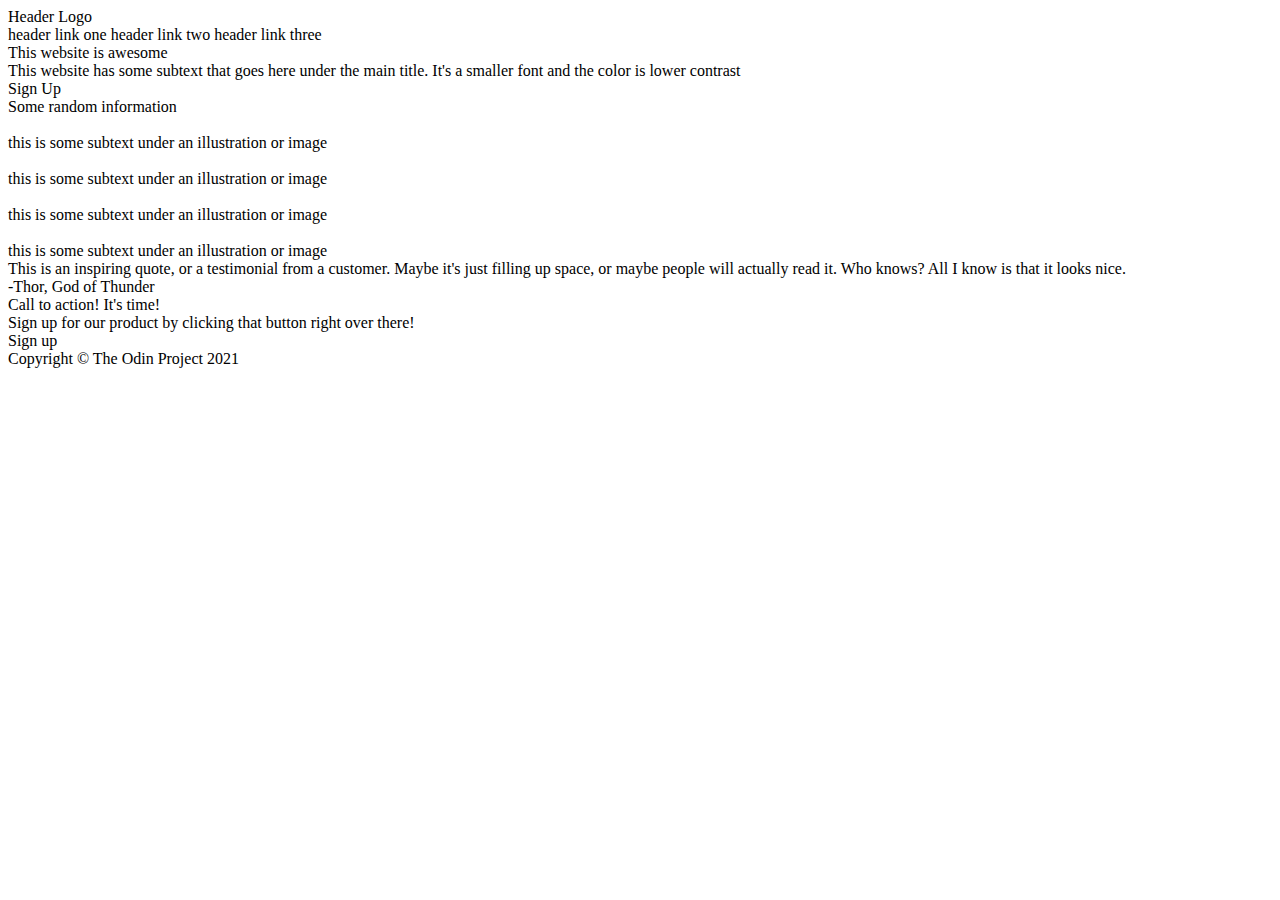
==== CSS-Foundations/landing-page-project/index.html @ c93eda7d "Complete basic HTML layout" ====
<!DOCTYPE html>
<html lang="en">
<head>
    <meta charset="UTF-8">
    <meta name="viewport" content="width=device-width, initial-scale=1.0">
    <title>First Full Project!</title>
    <link rel="stylesheet" href="style.css"/>
</head>
<body>
    <div>Header Logo</div>
    <a>header link one</a>
    <a>header link two</a>
    <a>header link three</a>
    <div>This website is awesome</div>
    <div>This website has some subtext that goes here under the main title. It's a smaller font and the color is lower contrast</div>
    <a>Sign Up</a>
    <img href="">
    <div>Some random information</div>
    <img href="">
    <div>this is some subtext under an illustration or image</div>
    <img href="">
    <div>this is some subtext under an illustration or image</div>
    <img href="">
    <div>this is some subtext under an illustration or image</div>
    <img href="">
    <div>this is some subtext under an illustration or image</div>
    <div>This is an inspiring quote, or a testimonial from a customer. Maybe it's just filling up space, or maybe people will actually read it. Who knows? All I know is that it looks nice.</div>
    <div>-Thor, God of Thunder</div>
    <div>Call to action! It's time!</div>
    <div>Sign up for our product by clicking that button right over there!</div>
    <a>Sign up</a>
    <div>Copyright © The Odin Project 2021</div>
</body>
</html>
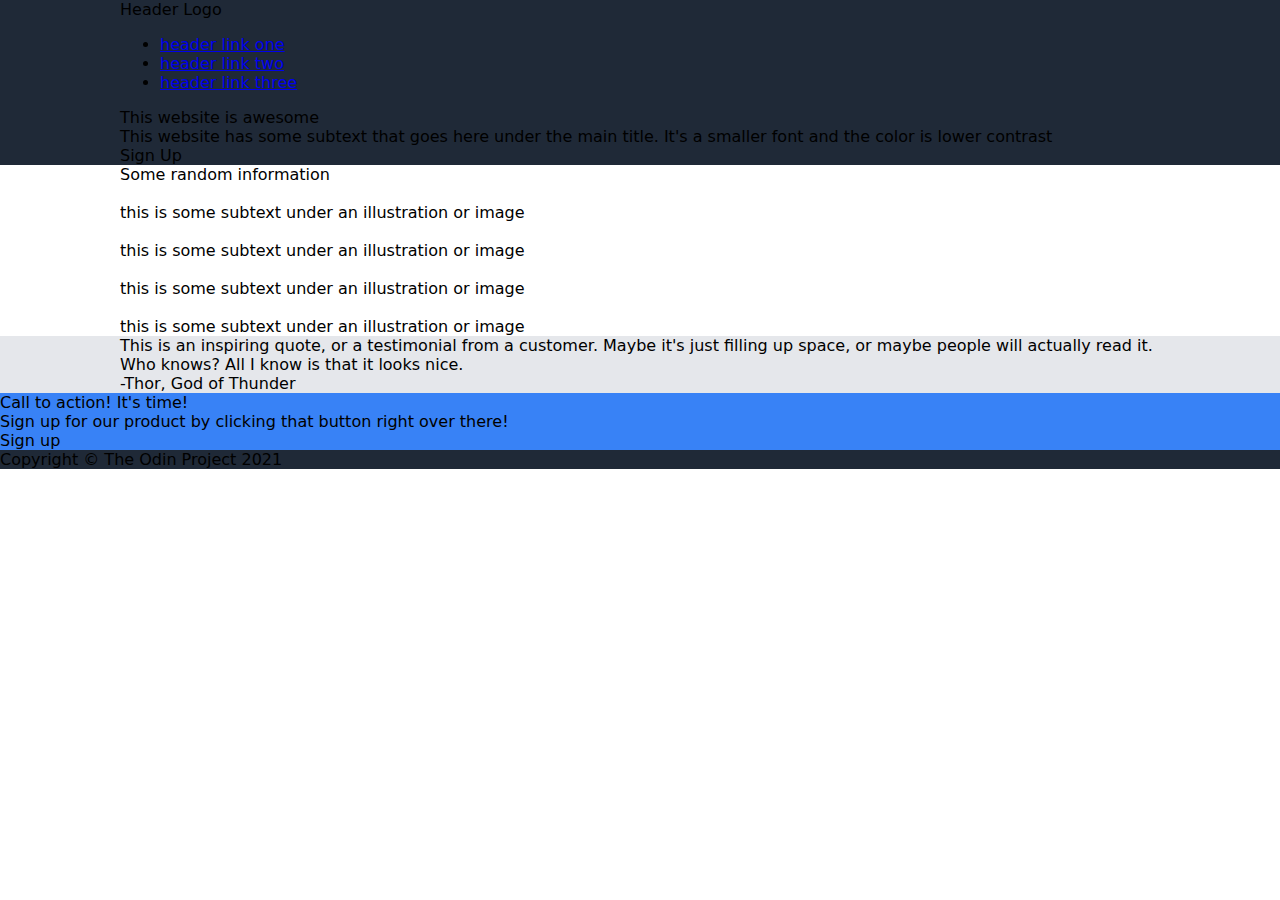
==== commit 946df395: "Added section divs, classes and background styling" ====
--- a/CSS-Foundations/landing-page-project/index.html
+++ b/CSS-Foundations/landing-page-project/index.html
@@ -7,28 +7,40 @@
     <link rel="stylesheet" href="style.css"/>
 </head>
 <body>
-    <div>Header Logo</div>
-    <a>header link one</a>
-    <a>header link two</a>
-    <a>header link three</a>
-    <div>This website is awesome</div>
-    <div>This website has some subtext that goes here under the main title. It's a smaller font and the color is lower contrast</div>
-    <a>Sign Up</a>
-    <img href="">
-    <div>Some random information</div>
-    <img href="">
-    <div>this is some subtext under an illustration or image</div>
-    <img href="">
-    <div>this is some subtext under an illustration or image</div>
-    <img href="">
-    <div>this is some subtext under an illustration or image</div>
-    <img href="">
-    <div>this is some subtext under an illustration or image</div>
-    <div>This is an inspiring quote, or a testimonial from a customer. Maybe it's just filling up space, or maybe people will actually read it. Who knows? All I know is that it looks nice.</div>
-    <div>-Thor, God of Thunder</div>
-    <div>Call to action! It's time!</div>
-    <div>Sign up for our product by clicking that button right over there!</div>
-    <a>Sign up</a>
-    <div>Copyright © The Odin Project 2021</div>
+    <div class="header">
+        <div class="logo">Header Logo</div>
+        <ul>
+            <li><a href="#">header link one</a></li>
+            <li><a href="#">header link two</a></li>
+            <li><a href="#">header link three</a></li>
+        </ul>
+    </div>
+    <div class="first">
+        <div>This website is awesome</div>
+        <div>This website has some subtext that goes here under the main title. It's a smaller font and the color is lower contrast</div>
+        <a>Sign Up</a>
+        <img href="#">
+    </div>
+    <div class="second">
+        <div>Some random information</div>
+        <img href="#">
+        <div>this is some subtext under an illustration or image</div>
+        <img href="#">
+        <div>this is some subtext under an illustration or image</div>
+        <img href="#">
+        <div>this is some subtext under an illustration or image</div>
+        <img href="#">
+        <div>this is some subtext under an illustration or image</div>
+    </div>
+        <div class="third">
+        <div>This is an inspiring quote, or a testimonial from a customer. Maybe it's just filling up space, or maybe people will actually read it. Who knows? All I know is that it looks nice.</div>
+        <div>-Thor, God of Thunder</div>
+    </div>
+    <div class="fourth">
+        <div>Call to action! It's time!</div>
+        <div>Sign up for our product by clicking that button right over there!</div>
+        <a>Sign up</a>
+    </div>
+    <div class="footer">Copyright © The Odin Project 2021</div>
 </body>
 </html>--- a/CSS-Foundations/landing-page-project/style.css
+++ b/CSS-Foundations/landing-page-project/style.css
@@ -0,0 +1,35 @@
+body {
+    font-family: system-ui, -apple-system, BlinkMacSystemFont, 'Segoe UI', Roboto, Oxygen, Ubuntu, Cantarell, 'Open Sans', 'Helvetica Neue', sans-serif;
+    min-height: 100vh;
+    margin: 0;
+    display: flex;
+    flex-direction: column;
+}
+
+.header {
+    background-color: #1F2937;
+    padding: 0 120px;
+}
+
+.first {
+    background-color: #1F2937;
+    padding: 0 120px;
+}
+
+.second {
+    padding: 0 120px;
+}
+
+.third {
+    background-color: #E5E7EB;
+    padding: 0 120px;
+}
+
+.fourth {
+    background-color: #3882F6;
+
+}
+
+.footer {
+    background-color: #1F2937;
+}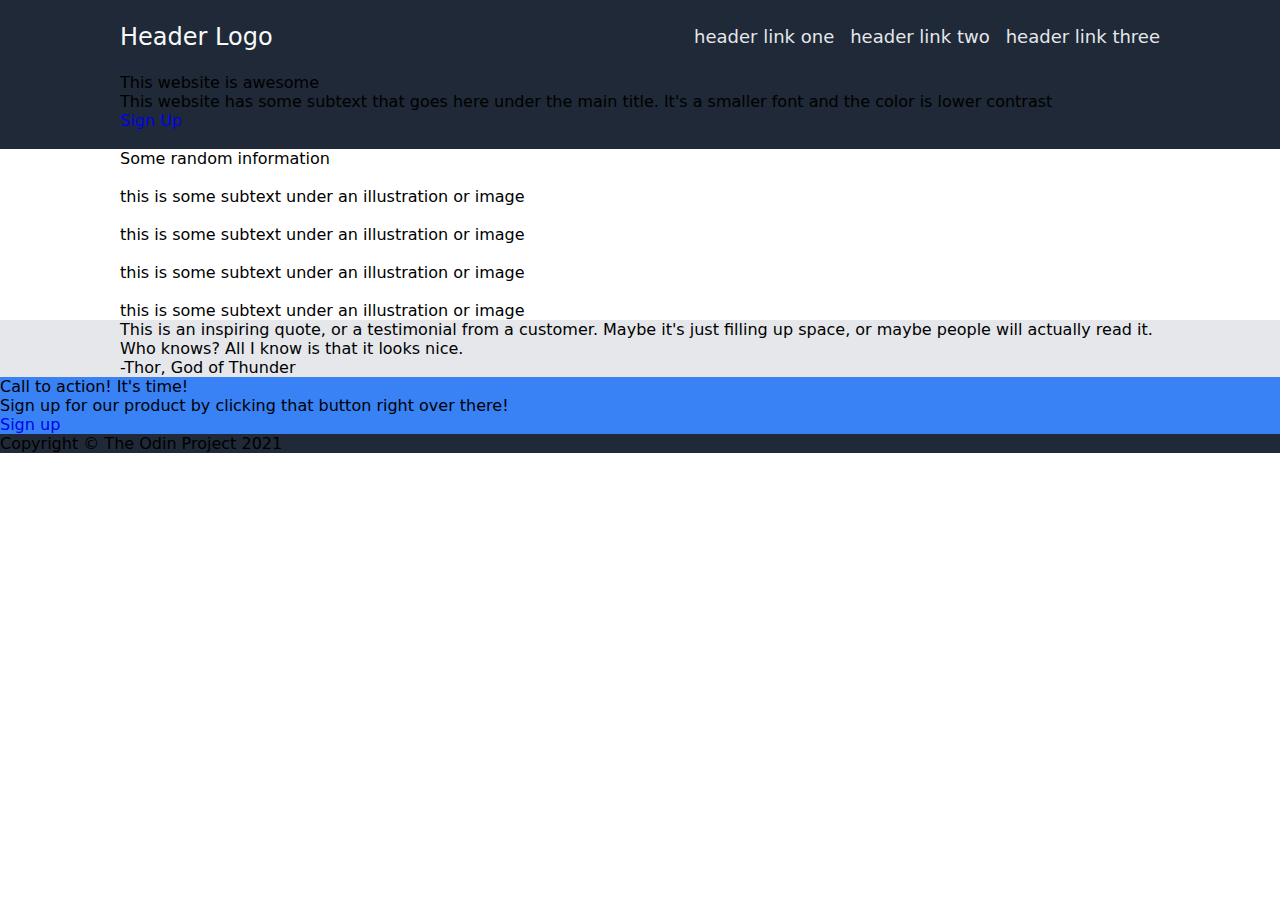
==== commit 47cee1bd: "Header complete" ====
--- a/CSS-Foundations/landing-page-project/index.html
+++ b/CSS-Foundations/landing-page-project/index.html
@@ -16,9 +16,11 @@
         </ul>
     </div>
     <div class="first">
-        <div>This website is awesome</div>
-        <div>This website has some subtext that goes here under the main title. It's a smaller font and the color is lower contrast</div>
-        <a>Sign Up</a>
+        <div class="content">
+            <div>This website is awesome</div>
+            <div>This website has some subtext that goes here under the main title. It's a smaller font and the color is lower contrast</div>
+            <a href="#">Sign Up</a>
+        </div>
         <img href="#">
     </div>
     <div class="second">
@@ -39,7 +41,7 @@
     <div class="fourth">
         <div>Call to action! It's time!</div>
         <div>Sign up for our product by clicking that button right over there!</div>
-        <a>Sign up</a>
+        <a href="#">Sign up</a>
     </div>
     <div class="footer">Copyright © The Odin Project 2021</div>
 </body>
--- a/CSS-Foundations/landing-page-project/style.css
+++ b/CSS-Foundations/landing-page-project/style.css
@@ -6,9 +6,32 @@
     flex-direction: column;
 }
 
+a {
+    text-decoration: none;
+}
+
 .header {
     background-color: #1F2937;
-    padding: 0 120px;
+    padding: 10px 120px;
+    display: flex;
+    justify-content: space-between;
+    align-items: center;
+}
+
+.logo {
+    font-size: 24px;
+    color: #F9FAF8;
+}
+
+ul {
+    list-style-type: none;
+    display: flex;
+    gap: 16px;
+}
+
+ul a {
+    font-size: 18px;
+    color: #E5E7EB;
 }
 
 .first {
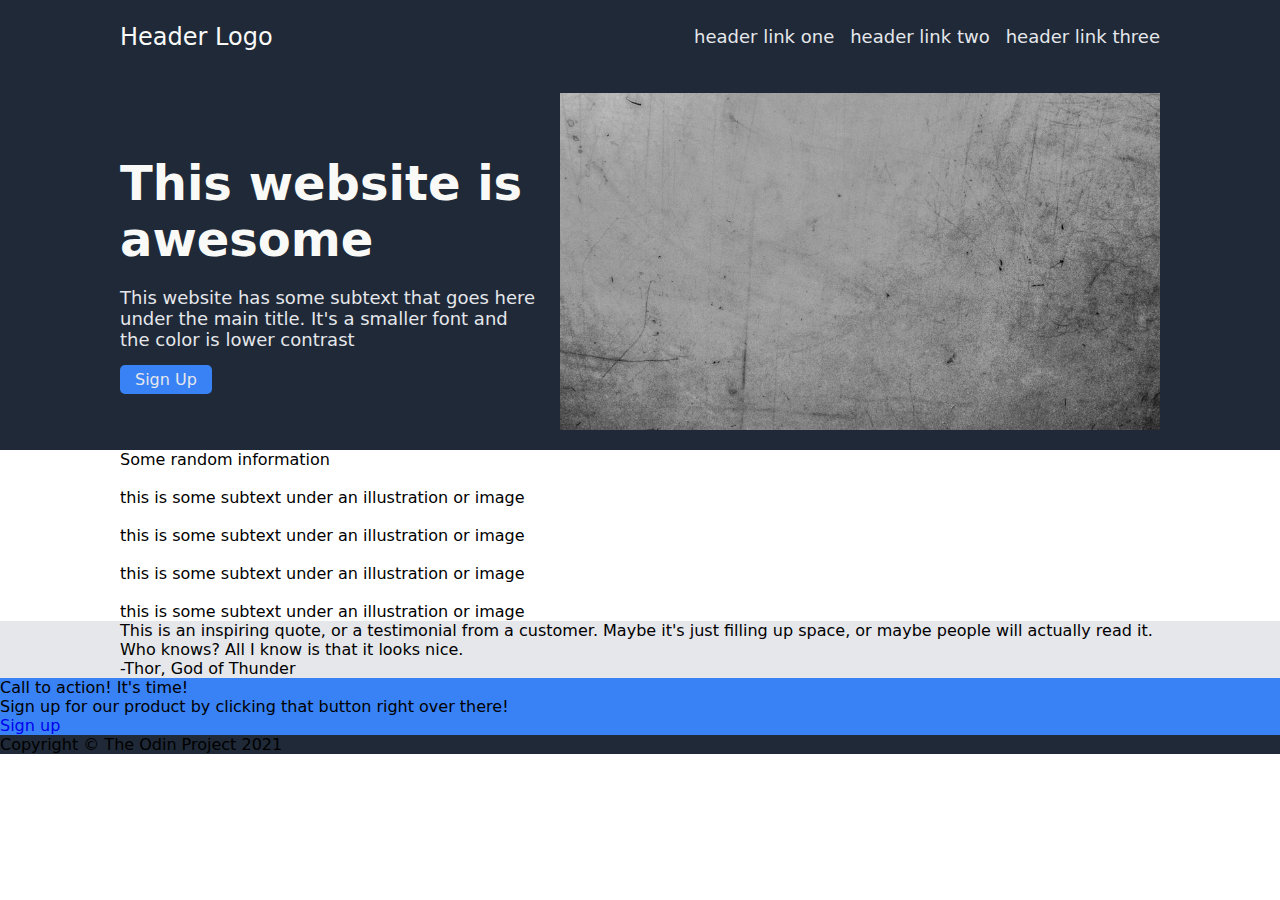
==== commit 87f213e5: "Add image and styling to section one" ====
--- a/CSS-Foundations/landing-page-project/index.html
+++ b/CSS-Foundations/landing-page-project/index.html
@@ -17,11 +17,11 @@
     </div>
     <div class="first">
         <div class="content">
-            <div>This website is awesome</div>
-            <div>This website has some subtext that goes here under the main title. It's a smaller font and the color is lower contrast</div>
+            <div class="hero">This website is awesome</div>
+            <div class="hero_text">This website has some subtext that goes here under the main title. It's a smaller font and the color is lower contrast</div>
             <a href="#">Sign Up</a>
         </div>
-        <img href="#">
+        <img src="grey.jpg" alt="Plain Grey Picture for a Test">
     </div>
     <div class="second">
         <div>Some random information</div>
--- a/CSS-Foundations/landing-page-project/style.css
+++ b/CSS-Foundations/landing-page-project/style.css
@@ -37,6 +37,40 @@
 .first {
     background-color: #1F2937;
     padding: 0 120px;
+    display: flex;
+    justify-content: space-between;
+    align-items: center;
+}
+
+.first .content {
+    flex: 4;
+}
+
+.hero {
+    font-size: 48px;
+    font-weight: bolder;
+    color: #F9FAF8;
+    margin: 20px 0; 
+}
+
+.hero_text {
+    font-size: 18px;
+    color: #E5E7EB;
+    margin: 20px 0;
+}
+
+.first .content a {
+    background-color: #3882F6;
+    color: #E5E7EB;
+    padding: 5px 15px;
+    border-radius: 5px;
+    margin: 20px 0;
+}
+
+.first img {
+    width: 600px;
+    height: auto;
+    margin: 20px 0 20px 20px;
 }
 
 .second {
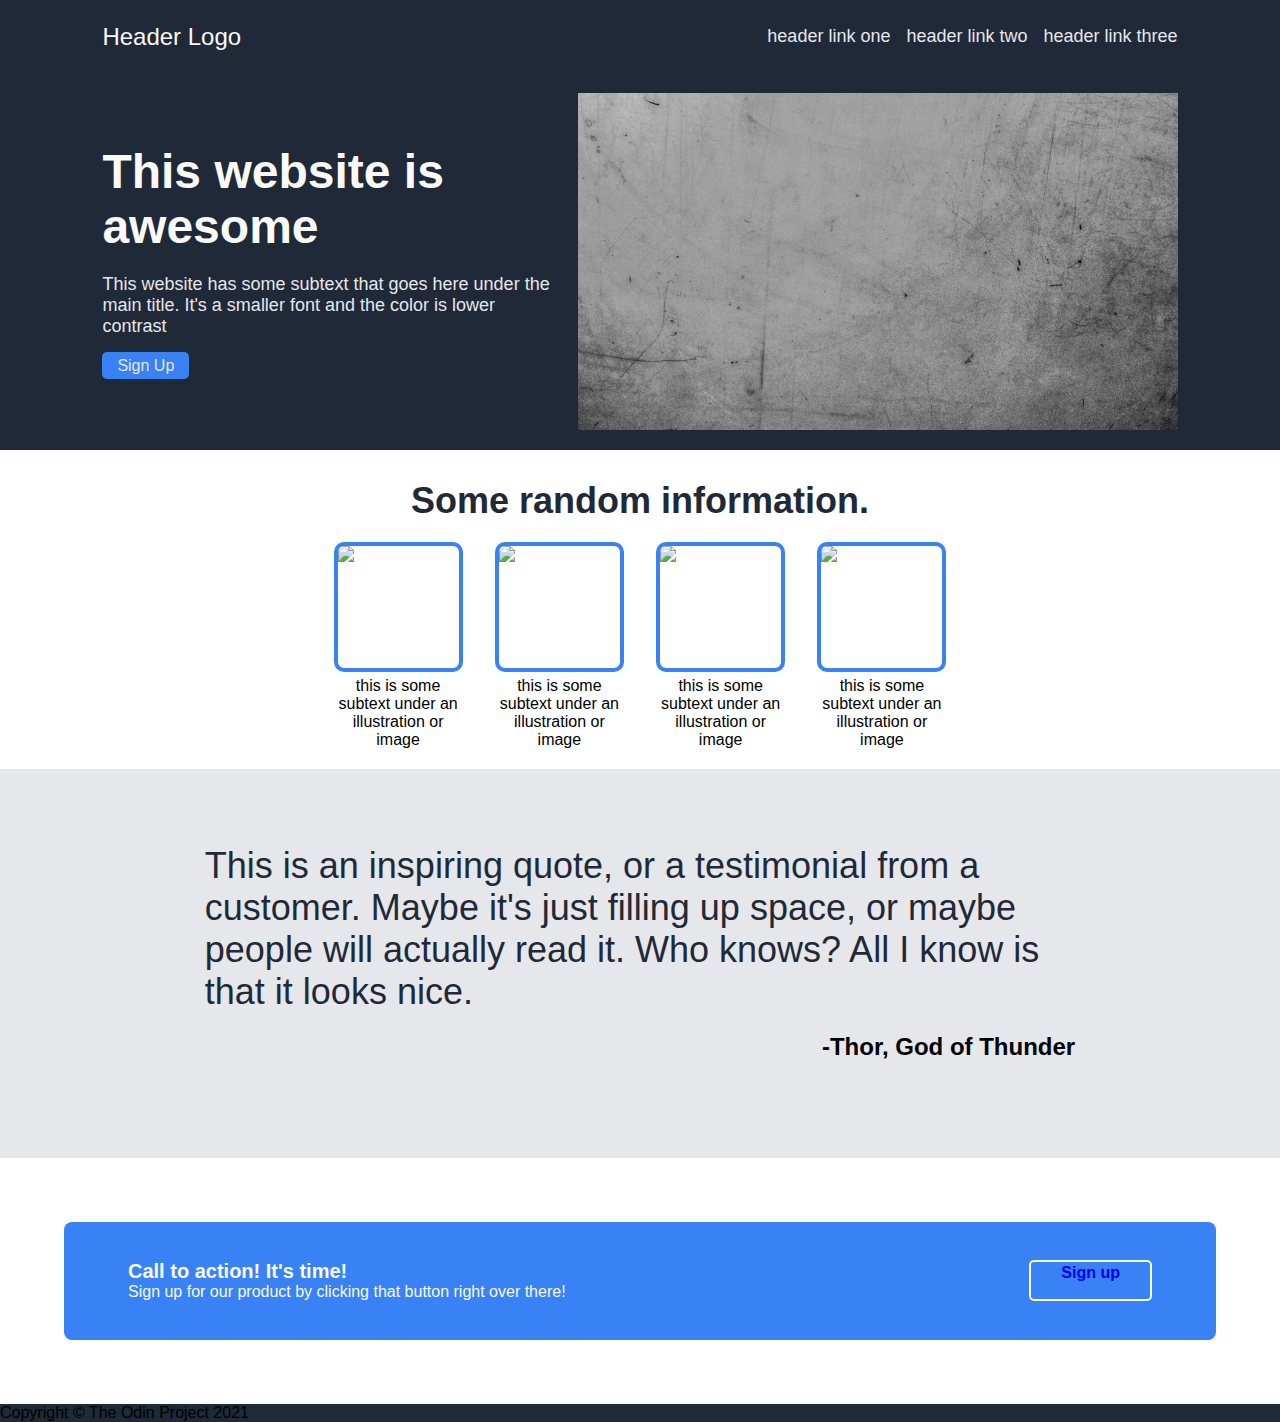
==== commit adae726c: "Complete blue call to action" ====
--- a/CSS-Foundations/landing-page-project/index.html
+++ b/CSS-Foundations/landing-page-project/index.html
@@ -21,26 +21,26 @@
             <div class="hero_text">This website has some subtext that goes here under the main title. It's a smaller font and the color is lower contrast</div>
             <a href="#">Sign Up</a>
         </div>
-        <img src="grey.jpg" alt="Plain Grey Picture for a Test">
-    </div>
+            <img src="grey.jpg" alt="Plain Grey Picture for a Test">
+        </div>
     <div class="second">
-        <div>Some random information</div>
-        <img href="#">
-        <div>this is some subtext under an illustration or image</div>
-        <img href="#">
-        <div>this is some subtext under an illustration or image</div>
-        <img href="#">
-        <div>this is some subtext under an illustration or image</div>
-        <img href="#">
-        <div>this is some subtext under an illustration or image</div>
+        <div class="title">Some random information.</div>
+        <div class="images">
+            <div><img src="#" class="border_image">this is some subtext under an illustration or image</div>
+            <div><img src="#" class="border_image">this is some subtext under an illustration or image</div>
+            <div><img src="#" class="border_image">this is some subtext under an illustration or image</div>
+            <div><img src="#" class="border_image">this is some subtext under an illustration or image</div>
+        </div>
     </div>
         <div class="third">
-        <div>This is an inspiring quote, or a testimonial from a customer. Maybe it's just filling up space, or maybe people will actually read it. Who knows? All I know is that it looks nice.</div>
-        <div>-Thor, God of Thunder</div>
+        <div class="quote">This is an inspiring quote, or a testimonial from a customer. Maybe it's just filling up space, or maybe people will actually read it. Who knows? All I know is that it looks nice.</div>
+        <div class="author">-Thor, God of Thunder</div>
     </div>
     <div class="fourth">
-        <div>Call to action! It's time!</div>
-        <div>Sign up for our product by clicking that button right over there!</div>
+        <div>
+            <div class="action">Call to action! It's time!</div>
+            <div class="signup">Sign up for our product by clicking that button right over there!</div>
+        </div>
         <a href="#">Sign up</a>
     </div>
     <div class="footer">Copyright © The Odin Project 2021</div>
--- a/CSS-Foundations/landing-page-project/style.css
+++ b/CSS-Foundations/landing-page-project/style.css
@@ -1,5 +1,5 @@
 body {
-    font-family: system-ui, -apple-system, BlinkMacSystemFont, 'Segoe UI', Roboto, Oxygen, Ubuntu, Cantarell, 'Open Sans', 'Helvetica Neue', sans-serif;
+    font-family: Roboto, Oxygen, Ubuntu, Cantarell, 'Open Sans', 'Helvetica Neue', sans-serif;
     min-height: 100vh;
     margin: 0;
     display: flex;
@@ -12,7 +12,7 @@
 
 .header {
     background-color: #1F2937;
-    padding: 10px 120px;
+    padding: 10px 8%;
     display: flex;
     justify-content: space-between;
     align-items: center;
@@ -36,13 +36,15 @@
 
 .first {
     background-color: #1F2937;
-    padding: 0 120px;
+    padding: 0 8%;
     display: flex;
     justify-content: space-between;
     align-items: center;
+    flex-wrap: wrap;
 }
 
 .first .content {
+    margin: 0 20px 25px 0;
     flex: 4;
 }
 
@@ -68,23 +70,90 @@
 }
 
 .first img {
-    width: 600px;
+    max-width: 600px;
+    margin: 20px 0 20px;
+    width: 100%;
     height: auto;
-    margin: 20px 0 20px 20px;
 }
 
 .second {
-    padding: 0 120px;
+    padding: 0 8%;
+}
+
+.title {
+    font-size: 36px;
+    font-weight: bolder;
+    color: #1F2937;
+    text-align: center;
+    margin: 30px 0 20px 0;
+}
+
+.second .images {
+    display: flex;
+    flex-direction: row;
+    gap: 3%;
+    justify-content: center;
+    margin: 0 0 20px;
+}
+
+.second .images div {
+    max-width: 12%;
+    min-width: 90px;
+    text-align: center;
+    display: flex;
+    flex-direction: column;
+}
+
+.border_image {
+    border: 4px solid #3882F6;
+    border-radius: 10px;
+    object-fit: contain;
+    aspect-ratio: 1 / 1;
+    margin: 0 0 5px 0;
 }
 
 .third {
     background-color: #E5E7EB;
-    padding: 0 120px;
+    padding: 6% 16%;
+    display: flex;
+    flex-direction: column;
+    justify-content: center;
+}
+
+.quote {
+    font-size: 36px;
+    font-style: light italic;
+    color: #1F2937;
+}
+
+.author {
+    align-self: flex-end;
+    font-size: 24px;
+    font-weight: 800;
+    margin: 20px 0;
 }
 
 .fourth {
     background-color: #3882F6;
+    margin: 5%;
+    padding: 3% 5%;
+    border-radius: 8px;
+    display: flex;
+    justify-content: space-between;
+    color:#F9FAF8;
+}
 
+.action {
+    font-size: 20px;
+    font-weight: 800;
+}
+
+.fourth a {
+    text-align: center;
+    border: 2px solid #F9FAF8;
+    padding: 2px 30px;
+    border-radius: 5px;
+    font-weight: 700;
 }
 
 .footer {
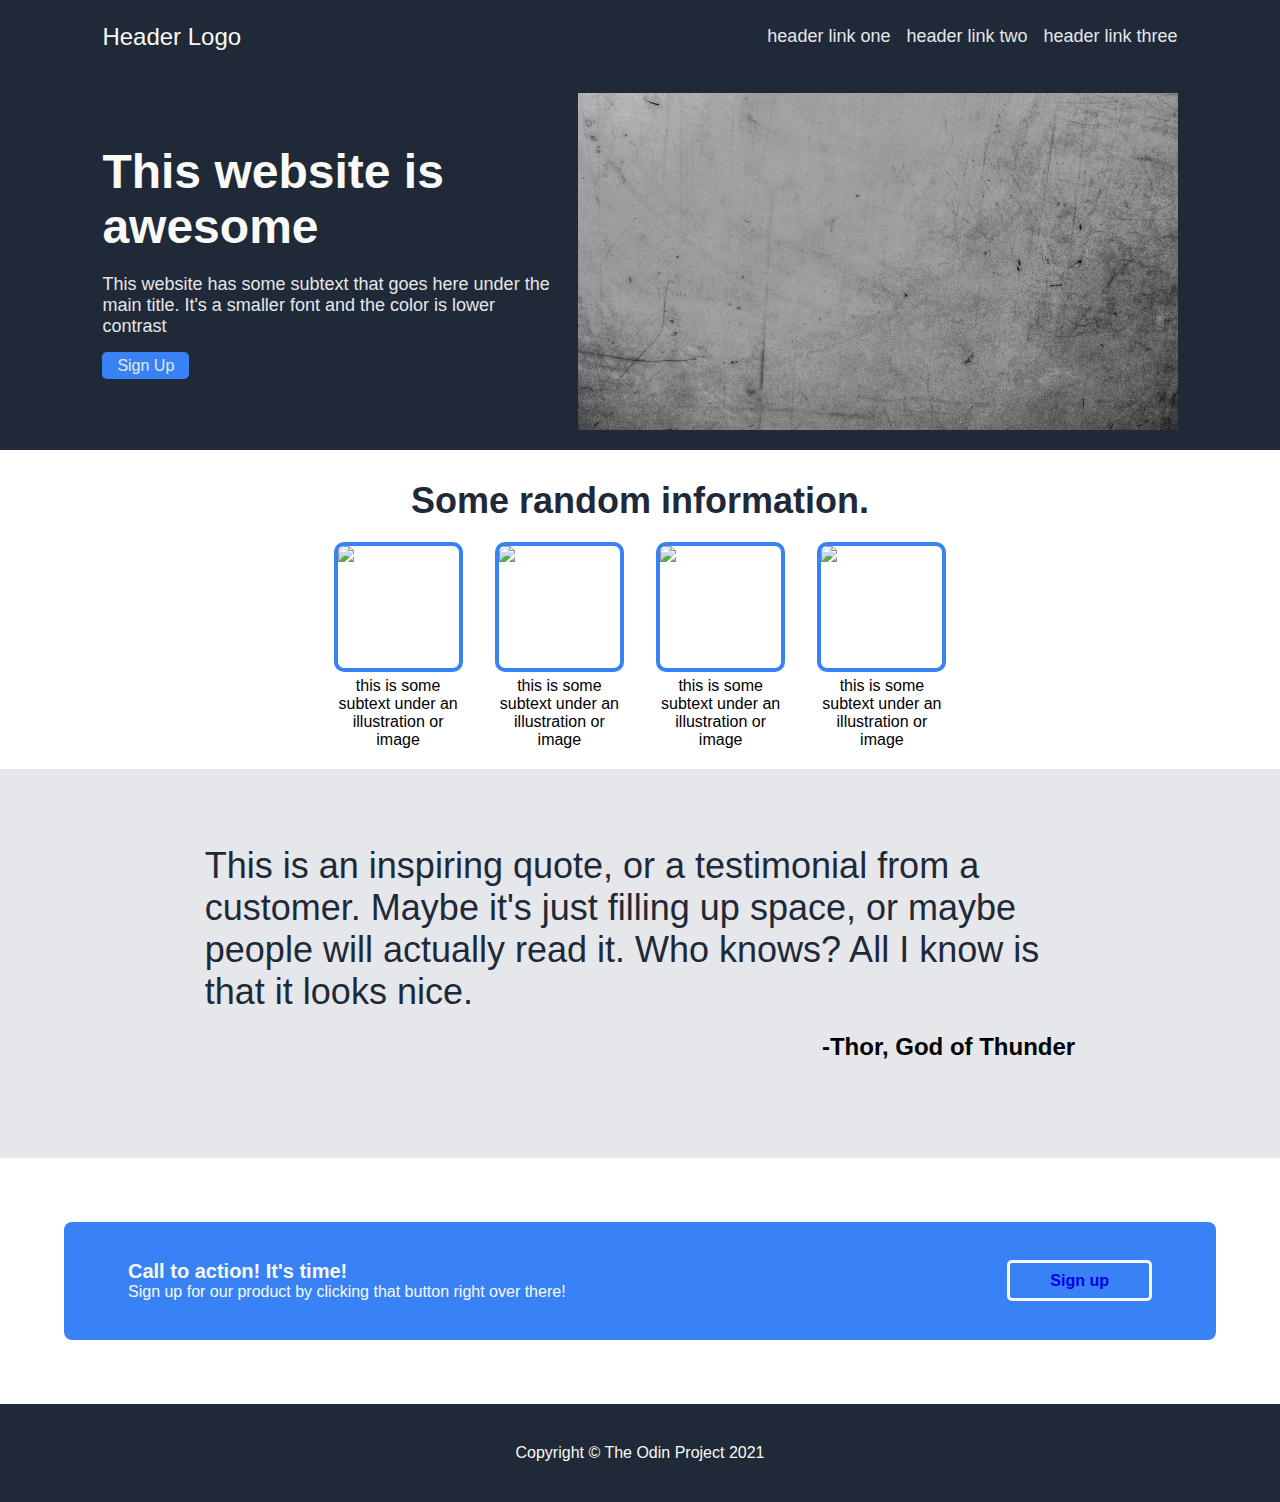
==== commit 6f562f8c: "Finish project" ====
--- a/CSS-Foundations/landing-page-project/index.html
+++ b/CSS-Foundations/landing-page-project/index.html
@@ -41,7 +41,7 @@
             <div class="action">Call to action! It's time!</div>
             <div class="signup">Sign up for our product by clicking that button right over there!</div>
         </div>
-        <a href="#">Sign up</a>
+        <a href="#"><span>Sign up</span></a>
     </div>
     <div class="footer">Copyright © The Odin Project 2021</div>
 </body>
--- a/CSS-Foundations/landing-page-project/style.css
+++ b/CSS-Foundations/landing-page-project/style.css
@@ -149,13 +149,21 @@
 }
 
 .fourth a {
-    text-align: center;
-    border: 2px solid #F9FAF8;
-    padding: 2px 30px;
+    border: 3px solid #F9FAF8;
+    padding: 0 40px;
     border-radius: 5px;
     font-weight: 700;
+    display: flex;
+    justify-content: center;
+    align-items: center;
 }
+
 
 .footer {
     background-color: #1F2937;
+    color:#F9FAF8;
+    display: flex;
+    justify-content: center;
+    align-items: center;
+    padding: 40px 0;
 }